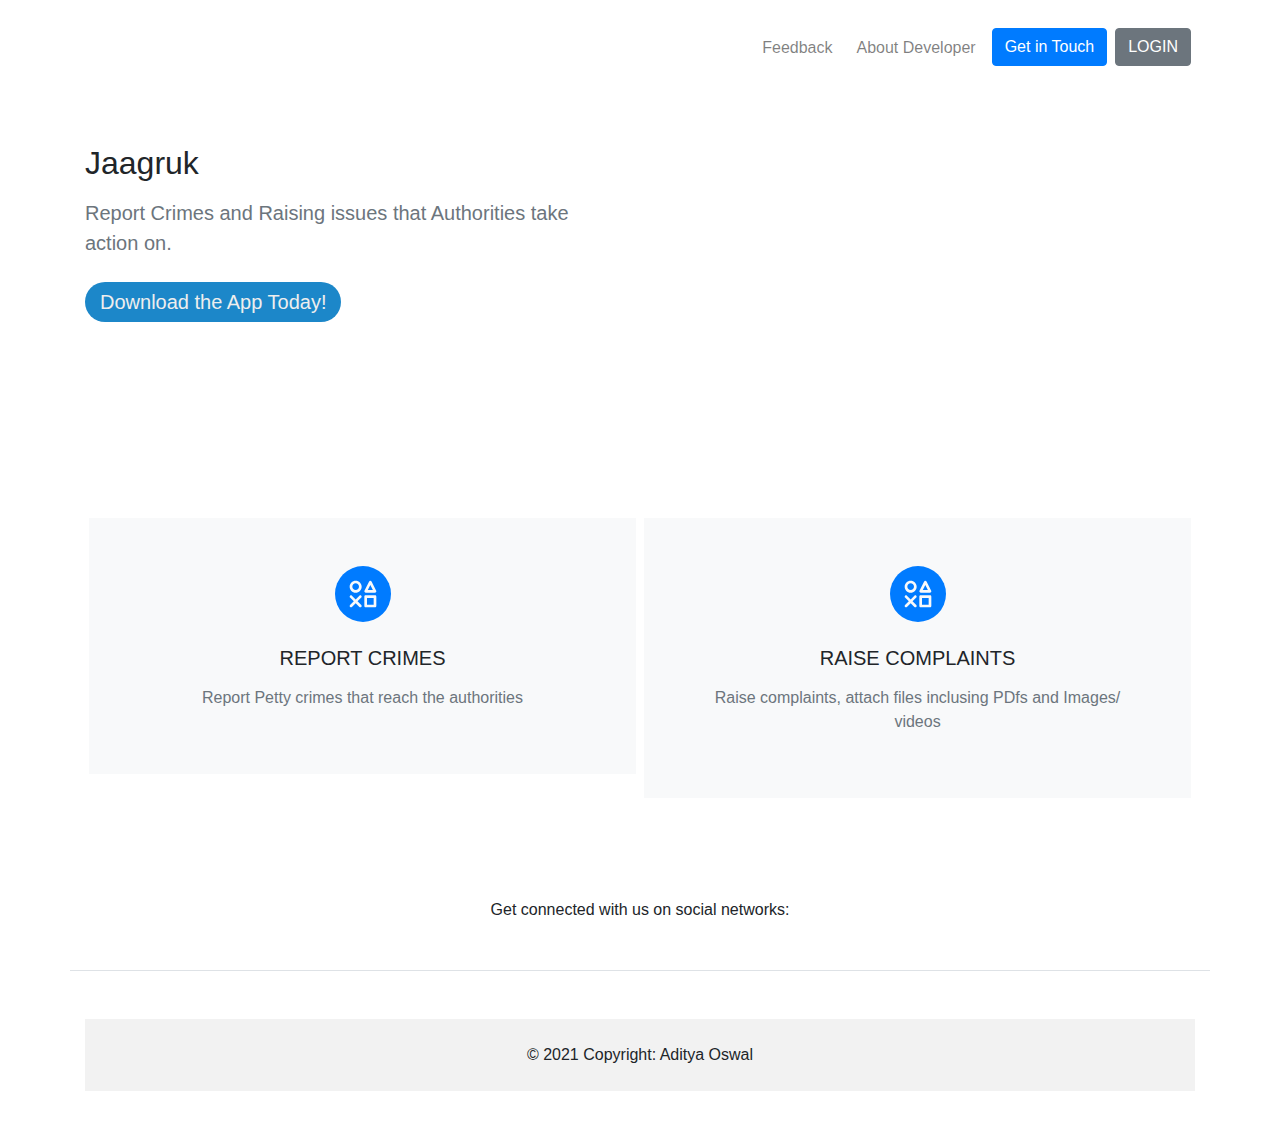
==== index.html @ 718044e7 "Add files via upload" ====
<!DOCTYPE html>
<html lang="en">

<head>
  <meta name="viewport" content="width=device-width, initial-scale=1" />
  <link rel="stylesheet" href="https://maxcdn.bootstrapcdn.com/bootstrap/4.4.1/css/bootstrap.min.css" />
  <script src="https://ajax.googleapis.com/ajax/libs/jquery/3.4.1/jquery.min.js"></script>
  <script src="https://cdnjs.cloudflare.com/ajax/libs/popper.js/1.16.0/umd/popper.min.js"></script>
  <script src="https://maxcdn.bootstrapcdn.com/bootstrap/4.4.1/js/bootstrap.min.js"></script>
  <link rel="stylesheet" href="https://use.fontawesome.com/releases/v5.5.0/css/all.css"
    integrity="sha384-B4dIYHKNBt8Bc12p+WXckhzcICo0wtJAoU8YZTY5qE0Id1GSseTk6S+L3BlXeVIU" crossorigin="anonymous" />
  <style>
    .button {
      background-color: #1c87c9;
      -webkit-border-radius: 60px;
      border-radius: 60px;
      border: none;
      color: #eeeeee;
      cursor: pointer;
      display: inline-block;
      font-family: sans-serif;
      font-size: 20px;
      padding: 5px 15px;
      text-align: center;
      text-decoration: none;
    }

    @keyframes glowing {
      0% {
        background-color: #2B59C3;
        box-shadow: 0 0 5px #2B59C3;
      }

      50% {
        background-color: #0099FF;
        box-shadow: 0 0 20px #0099FF;
      }

      100% {
        background-color: #1c19c7;
        box-shadow: 0 0 5px #1c19c7;
      }
    }

    .button {
      animation: glowing 1300ms infinite;
    }
  </style>
</head>

<body style="background-color: white">
  <section class="pb-5">
    <nav class="navbar navbar-expand-lg navbar-light py-4">
      <div class="container">
        <a class="navbar-brand" href="#">
          <img class="img-fluid" src="assets\img\114_logo.jpg" alt="" width="96px" />
        </a>

        <ul class="navbar-nav ms-auto  mt-3 mt-lg-0 mb-3 mb-lg-0 me-4">
          <li class="nav-item me-4 p-1">
            <a class="nav-link" href="https://l.linklyhq.com/l/1IxjD" target="_blank">Feedback</a>
          </li>
          <li class="nav-item me-4 p-1">
            <a class="nav-link" href="https://oswal.super.site/" target="_blank">About Developer</a>
          </li>
          <li class="nav-item me-4 p-1">
            <div><a class="btn btn-primary" href="mailto:aditya.owal@yahoo.com?subject=Jaagruk%20App"">Get in Touch</a>
          </li>
          <li class=" nav-item me-4 p-1">
                <div><a class="btn btn-secondary" href="login.html">LOGIN</a></div>
          </li>
      </div>
      </ul>
    </nav>
    <section class="py-5">
      <div class="container">
        <div class="row align-items-center">
          <div class="col-12 col-lg-6 mb-5">
            <div>
              <h2 class="mb-3 display-5 fw-bold">Jaagruk</h2>
              <p class="lead text-muted mb-4">Report Crimes and Raising issues that Authorities take action on.</p>
              <div class="d-flex flex-wrap">
                <div class="d-flex flex-wrap">
                  <!-- <a
                      class="btn btn-primary me-2 mb-2 mb-sm-0" id="downloadbutton"
                      href="https://l.linklyhq.com/l/1IxiC"
                      >Download the Application</a
                    > -->
                  <a class="button btn " href="https://l.linklyhq.com/l/1IxiC">Download the App Today!</a>
                </div>
              </div>
            </div>
          </div>
          <div class="col-12 col-lg-6">
            <img class="d-block mx-auto img-fluid" src="assets\img\mockup.png" alt="">
          </div>
        </div>
      </div>
    </section>
  </section>
  <section class="py-5">
    <div class="container">
      <div class="d-flex flex-wrap">
        <div class="col-12 col-lg-6 p-1">
          <div class="p-5 bg-light">
            <div class="text-center">
              <span
                class="d-inline-block d-flex justify-content-center align-items-center mx-auto mb-4 rounded-circle bg-primary text-light"
                style="width: 56px; height: 56px">
                <svg width="32" height="32" viewBox="0 0 32 32" fill="none" xmlns="http://www.w3.org/2000/svg">
                  <path
                    d="M18.1332 14.5333C18.2665 14.6667 18.3998 14.6667 18.6665 14.6667H27.9998C28.7998 14.6667 29.3332 14.1333 29.3332 13.3333C29.3332 13.0667 29.3332 12.9333 29.1998 12.8L24.5332 3.46667C24.1332 2.8 23.3332 2.53334 22.6665 2.93334C22.5332 3.06667 22.2665 3.2 22.1332 3.46667L17.4665 12.8C17.1998 13.3333 17.4665 14.1333 18.1332 14.5333ZM23.3332 6.93334L25.8665 12H20.7998L23.3332 6.93334ZM8.6665 2.66667C5.33317 2.66667 2.6665 5.33334 2.6665 8.66667C2.6665 12 5.33317 14.6667 8.6665 14.6667C11.9998 14.6667 14.6665 12 14.6665 8.66667C14.6665 5.33334 11.9998 2.66667 8.6665 2.66667ZM8.6665 12C6.79984 12 5.33317 10.5333 5.33317 8.66667C5.33317 6.80001 6.79984 5.33334 8.6665 5.33334C10.5332 5.33334 11.9998 6.80001 11.9998 8.66667C11.9998 10.5333 10.5332 12 8.6665 12ZM14.2665 17.7333C13.7332 17.2 12.9332 17.2 12.3998 17.7333L8.6665 21.4667L4.93317 17.7333C4.39984 17.2 3.59984 17.2 3.0665 17.7333C2.53317 18.2667 2.53317 19.0667 3.0665 19.6L6.79984 23.3333L3.0665 27.0667C2.53317 27.6 2.53317 28.4 3.0665 28.9333C3.59984 29.4667 4.39984 29.4667 4.93317 28.9333L8.6665 25.2L12.3998 28.9333C12.9332 29.4667 13.7332 29.4667 14.2665 28.9333C14.7998 28.4 14.7998 27.6 14.2665 27.0667L10.5332 23.3333L14.2665 19.6C14.7998 19.0667 14.7998 18.2667 14.2665 17.7333ZM27.9998 17.3333H18.6665C17.8665 17.3333 17.3332 17.8667 17.3332 18.6667V28C17.3332 28.8 17.8665 29.3333 18.6665 29.3333H27.9998C28.7998 29.3333 29.3332 28.8 29.3332 28V18.6667C29.3332 17.8667 28.7998 17.3333 27.9998 17.3333ZM26.6665 26.6667H19.9998V20H26.6665V26.6667Z"
                    fill="CurrentColor"></path>
                </svg>
              </span>
              <h5 class="fw-bold mb-3">REPORT CRIMES</h5>
              <p class="text-muted">
                Report Petty crimes that reach the authorities
              </p>
            </div>
          </div>
        </div>
        <div class="col-12 col-lg-6 p-1">
          <div class="p-5 bg-light">
            <div class="text-center">
              <span
                class="d-inline-block d-flex justify-content-center align-items-center mx-auto mb-4 rounded-circle bg-primary text-light"
                style="width: 56px; height: 56px">
                <svg width="32" height="32" viewBox="0 0 32 32" fill="none" xmlns="http://www.w3.org/2000/svg">
                  <path
                    d="M18.1332 14.5333C18.2665 14.6667 18.3998 14.6667 18.6665 14.6667H27.9998C28.7998 14.6667 29.3332 14.1333 29.3332 13.3333C29.3332 13.0667 29.3332 12.9333 29.1998 12.8L24.5332 3.46667C24.1332 2.8 23.3332 2.53334 22.6665 2.93334C22.5332 3.06667 22.2665 3.2 22.1332 3.46667L17.4665 12.8C17.1998 13.3333 17.4665 14.1333 18.1332 14.5333ZM23.3332 6.93334L25.8665 12H20.7998L23.3332 6.93334ZM8.6665 2.66667C5.33317 2.66667 2.6665 5.33334 2.6665 8.66667C2.6665 12 5.33317 14.6667 8.6665 14.6667C11.9998 14.6667 14.6665 12 14.6665 8.66667C14.6665 5.33334 11.9998 2.66667 8.6665 2.66667ZM8.6665 12C6.79984 12 5.33317 10.5333 5.33317 8.66667C5.33317 6.80001 6.79984 5.33334 8.6665 5.33334C10.5332 5.33334 11.9998 6.80001 11.9998 8.66667C11.9998 10.5333 10.5332 12 8.6665 12ZM14.2665 17.7333C13.7332 17.2 12.9332 17.2 12.3998 17.7333L8.6665 21.4667L4.93317 17.7333C4.39984 17.2 3.59984 17.2 3.0665 17.7333C2.53317 18.2667 2.53317 19.0667 3.0665 19.6L6.79984 23.3333L3.0665 27.0667C2.53317 27.6 2.53317 28.4 3.0665 28.9333C3.59984 29.4667 4.39984 29.4667 4.93317 28.9333L8.6665 25.2L12.3998 28.9333C12.9332 29.4667 13.7332 29.4667 14.2665 28.9333C14.7998 28.4 14.7998 27.6 14.2665 27.0667L10.5332 23.3333L14.2665 19.6C14.7998 19.0667 14.7998 18.2667 14.2665 17.7333ZM27.9998 17.3333H18.6665C17.8665 17.3333 17.3332 17.8667 17.3332 18.6667V28C17.3332 28.8 17.8665 29.3333 18.6665 29.3333H27.9998C28.7998 29.3333 29.3332 28.8 29.3332 28V18.6667C29.3332 17.8667 28.7998 17.3333 27.9998 17.3333ZM26.6665 26.6667H19.9998V20H26.6665V26.6667Z"
                    fill="CurrentColor"></path>
                </svg>
              </span>
              <h5 class="fw-bold mb-3">RAISE COMPLAINTS</h5>
              <p class="text-muted">
                Raise complaints, attach files inclusing PDfs and Images/
                videos
              </p>
            </div>
          </div>
        </div>
      </div>
    </div>
  </section>

  <!-- Footer -->
  <footer class="py-5">
    <div class="container text-center pb-5 border-bottom">
      <div class="me-5 d-none d-lg-block">
        <span>Get connected with us on social networks:</span>
      </div>

      <div>
        <a href="https://twitter.com/AdityaAOswal77" class="me-4 text-reset">
          <i class="fab fa-twitter"></i>
        </a>
        <a href="https://www.linkedin.com/in/oswaladitya/" class="me-4 text-reset">
          <i class="fab fa-linkedin"></i>
        </a>
        <a href="https://github.com/adityaoswal77" class="me-4 text-reset">
          <i class="fab fa-github"></i>
        </a>
      </div>
    </div>
    <div class="mb-5"></div>
    <div class="container">
      <!-- Copyright -->
      <div class="text-center p-4" style="background-color: rgba(0, 0, 0, 0.05)">
        © 2021 Copyright:
        <a class="text-reset fw-bold" href="https://oswal.super.site/">Aditya Oswal</a>
      </div>
      <!-- Copyright -->
    </div>
  </footer>
  <!-- Footer -->
</body>

</html>
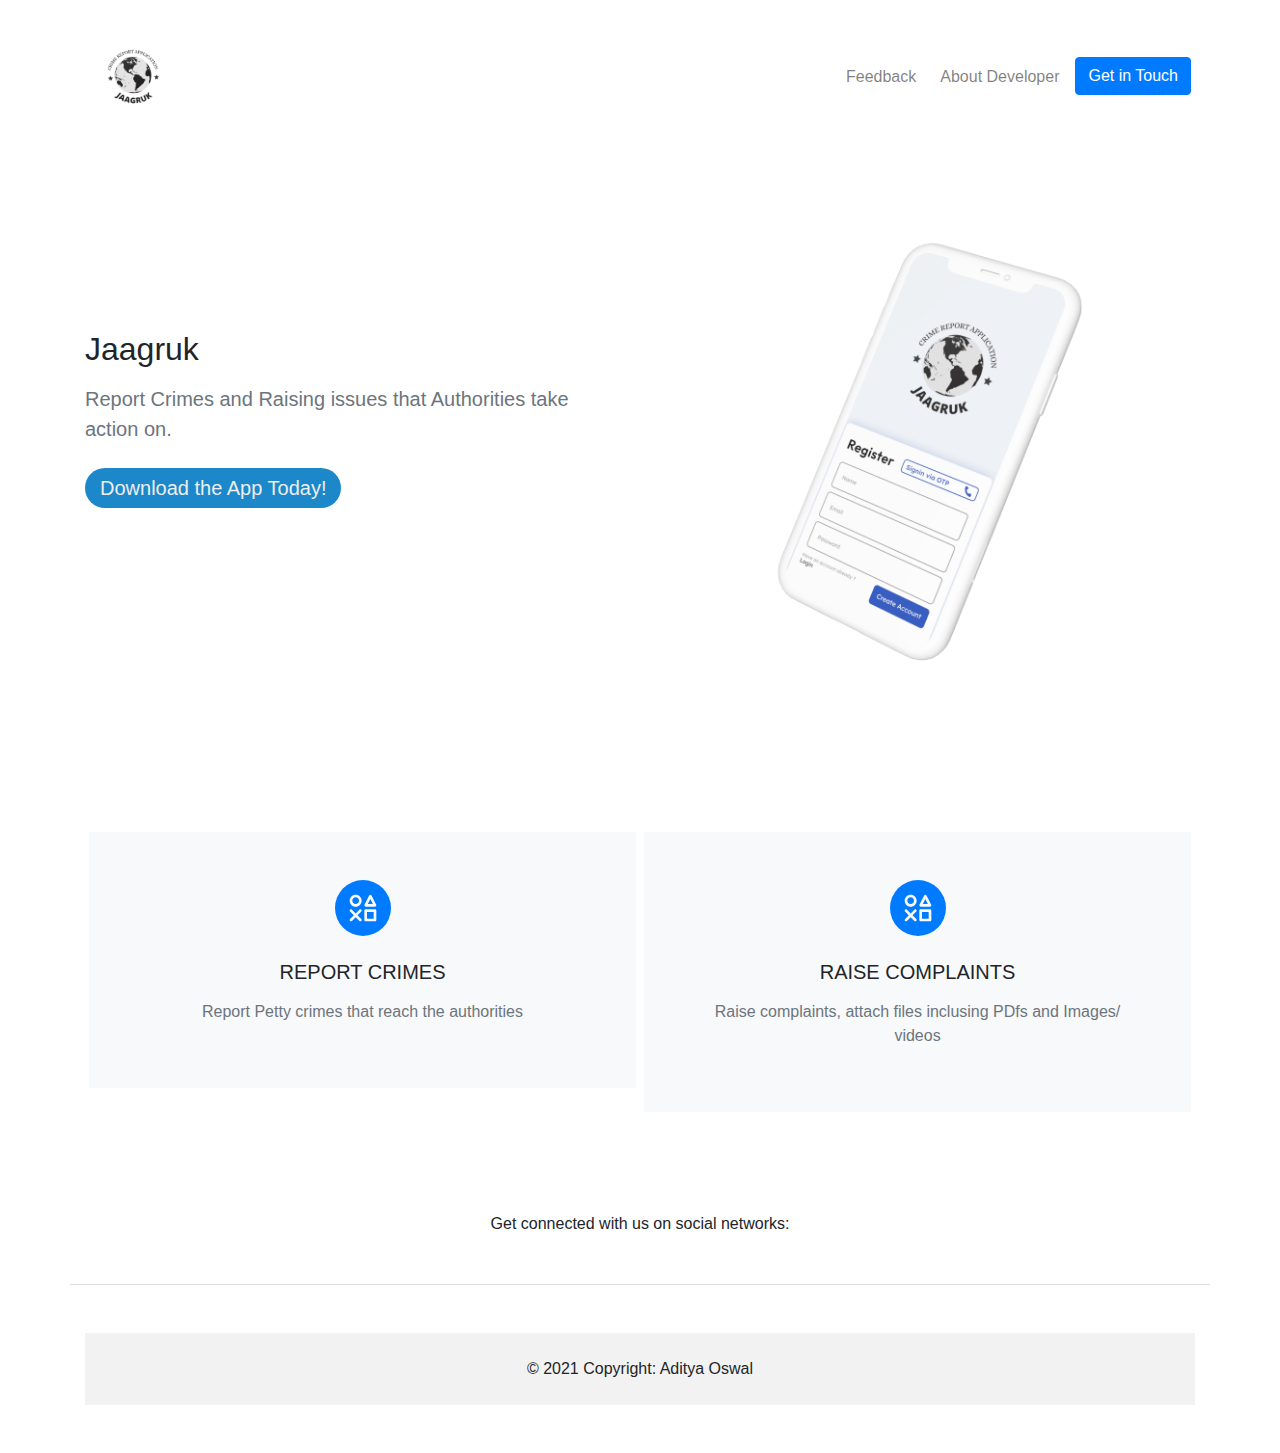
==== commit b31572d3: "Unlinked Dashboard" ====
--- a/index.html
+++ b/index.html
@@ -66,9 +66,9 @@
           <li class="nav-item me-4 p-1">
             <div><a class="btn btn-primary" href="mailto:aditya.owal@yahoo.com?subject=Jaagruk%20App"">Get in Touch</a>
           </li>
-          <li class=" nav-item me-4 p-1">
+          <!-- <li class=" nav-item me-4 p-1">
                 <div><a class="btn btn-secondary" href="login.html">LOGIN</a></div>
-          </li>
+          </li> -->
       </div>
       </ul>
     </nav>
